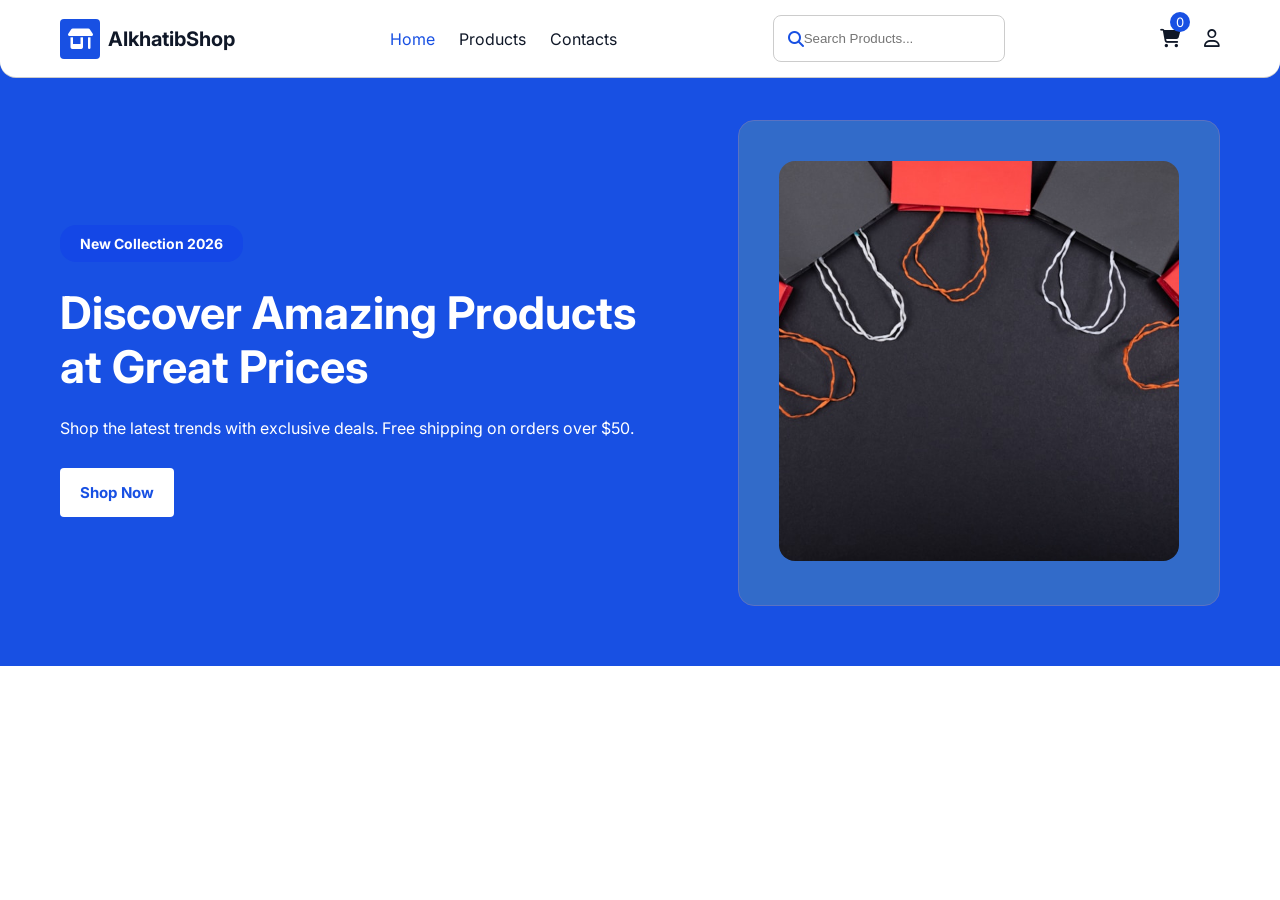
==== index.html @ ba061e34 "navbar, hero section" ====
<!DOCTYPE html>
<html lang="en">
<head>
  <meta charset="UTF-8">
  <meta name="viewport" content="width=device-width, initial-scale=1.0">
  <title>Alkhatib Shop | All You Need In One Place</title>
  
  <link href="https://fonts.googleapis.com/css2?family=Inter:wght@400;500;600;700&display=swap" rel="stylesheet">

  <!-- Font Awesom Library -->
   <link rel="stylesheet" href="https://cdnjs.cloudflare.com/ajax/libs/font-awesome/6.5.0/css/all.min.css">

  <link rel = 'stylesheet' href = "./assets/css/main.css" />
  <link rel = "stylesheet" href = "./assets/css/base.css" />
</head>
<body>
  <!-- Navbar -->
   <header class = "container flex space-between align-center">
      <a href = "index.html" class = "logo main-color flex align-center gap-8" >
        <div class = "logo-icon bg-blue flex align-center justify-center r-4">
          <i class="fa-solid fa-shop"></i>
        </div>
        <p class = "clr-black">
          AlkhatibShop
        </p>
      </a>
      
      <nav class = "flex align-center gap-24 main-nav mobile-hidden">
        <a href = "index.html" class = "active clr-black">Home</a>
        <a href = "#" class = "clr-black">Products</a>
        <a href = "#" class = "clr-black">Contacts</a>
      </nav>
      
      <div class = "search-div p-relative mobile-hidden">
        <i class="fa-solid fa-magnifying-glass p-absolute p-centerY clr-blue"></i>
        <input  type = "text" class = "search-input r-8" placeholder="Search Products..." />
      </div>

      <ul class = "flex align-center gap-24 ">
        <li>
          <a href = "#" class = "clr-black link-icon cart-icon p-relative">
            <i class="fa-solid fa-cart-shopping"></i>
          </a>
        </li>
        <li>
          <a href = "#" class = "clr-black link-icon">
            <i class="fa-regular fa-user"></i>
          </a>
        </li>
      </ul>
      
      <div class = "desktop-hidden">
        <i class="fa-solid fa-bars"></i>
      </div>
   </header>

   <!-- Hero Section  -->
   <div class = "hero bg-blue">
      <div class = "container flex align-center space-between mobile-column">
        <div class = "content flex flex-column gap-24">
          <div class = "collection clr-white bg-light-blue fit-content">
            New Collection 2026
          </div>
          <h1 class = "clr-white hero-title">
            Discover Amazing Products at Great Prices
          </h1>
          <p class = "clr-white banner-para">
            Shop the latest trends with exclusive deals. Free shipping on orders over $50.
          </p>
          <div class = "buttons">
            <a href = "#" class = "shop-btn r-4">
              Shop Now
            </a>
          </div>
        </div>
        <div class = "image">
          <img src = "./assets/images/heroimage.png"  />
        </div>
      </div>
   </div>
</body>
</html>
---- assets/css/main.css ----
:root {
  --mainColor: #1850e3;
  --colorBlack: #101828;
  --lightBlue: #1447e6;
}

* {
  padding: 0;
  margin: 0;
}

a {
  text-decoration: none;
}

ul {
  list-style: none;
  padding: 0;
}

body {
  font-family: 'Inter', sans-serif;
  
}

header {
  padding-top: 15px;
  padding-bottom: 15px;
  box-shadow: 0 1px #ccc;
  border-bottom-left-radius: 16px;
  border-bottom-right-radius: 16px;
  position: fixed;
  width: 100%;
  background-color: white;
  overflow: hidden;
  left: 0;
  top: 0;
  box-sizing: border-box;
}

.logo {
  font-size: 20px;
  font-weight:bold;
}

.logo-icon {
  width: 40px;
  height: 40px;
  color: white;
}

.main-nav a:hover,
.main-nav a.active {
  color: var(--mainColor);
}

.search-div i {
  left: 15px;
  z-index: 1;
}

.search-input {
  border:1px solid #ccc;
  outline: none;
  padding-top: 15px;
  padding-bottom: 15px;
  padding-left: 30px;
  width: 200px;
  transition: 0.3s ease;
}

.search-input:focus {
  border:1px solid var(--mainColor);
  width: 300px;
}


.link-icon {
  font-size: 18px;
}

.link-icon:hover {
  color: var(--mainColor);
}

.cart-icon::before {
  content:"0";
  width: 20px;
  height: 20px;
  font-size: 13px;
  position: absolute;
  background-color: var(--mainColor);
  color: white;
  border-radius: 50%;
  display: flex;
  justify-content: center;
  align-items: center;
  top: -16px;
  right: -10px;
}

.hero {
  overflow: hidden;
  padding-top: 120px;
  padding-bottom: 60px;
}

@media(max-width: 900px) {
  .hero .container {
    gap: 60px;
    align-items: center;
  }
  .hero .container .content {
    align-items: center;
    text-align: center;
  }

  .hero .container .content h1 {
    font-size: 30px;
    line-height: 1.4;
  }

  .hero .container .content p {
    font-size: 14px;
    line-height: 1.4;
  }

  .hero .container .image  {
    width: 80%;
  }

  .hero .container .image img {
    width: 100%;
  }
}




.hero .collection {
  padding: 10px 20px;
  border-radius: 16px;
  font-weight: bold;
  font-size: 14px;
  filter: blur(120);
}


.hero-title {
  max-width: 85%;
  font-size: 45px;
  line-height: 1.2;
}

.hero .image {
  background-color: #326bc9;
  padding: 40px;
  border: 1px solid #5a72c2;
  /* filter: blur(120); */
  border-radius: 16px;
}

.hero .buttons {
  padding-top: 20px;
}

.hero .shop-btn {
  
  border: none;
  padding: 15px 20px;
  background-color: white;
  color: var(--mainColor);
  font-size: 15px;
  font-weight: bold;
  cursor: pointer;
}

.hero  img {
  width: 400px;
  height: 400px;
  border-radius: 16px;
  object-fit: cover;
}
---- assets/css/base.css ----
.clr-blue {
  color: var(--mainColor)
}

.bg-blue {
  background-color: var(--mainColor)
}

.clr-light-blue {
  color: var(--lightBlue);
}

.bg-light-blue {
  background-color: var(--lightBlue);
}


.clr-black {
  color: var(--colorBlack);
}

.clr-white {
  color: white;
}

.bg-white {
  background-color: white;
}


.container {
  padding-left: 60px;
  padding-right: 60px;
}

.flex {
  display: flex;
}

.flex-column {
  flex-direction: column;
}


.space-between {
  justify-content: space-between;
}

.align-center {
  align-items: center;
}

.justify-center {
  justify-content: center;
}


.gap-4 {
  gap: 4px;
}

.gap-8 {
  gap: 8px;
}

.gap-24 {
  gap: 24px
}


.r-4 {
  border-radius: 4px;
}

.r-8 {
  border-radius: 8px;
}

.p-relative {
  position: relative;
}

.p-absolute {
  position: absolute;
}

.p-centerY {
  top: 50%;
  transform: translateY(-50%)
}


.fit-content {
  width: fit-content;
}




@media(max-width: 900px) {
  .mobile-hidden {
    display: none;
  }

  .mobile-column {
    flex-direction: column;
  }

}

@media(min-width: 900px) {
  .desktop-hidden {
    display: none;
  }

}
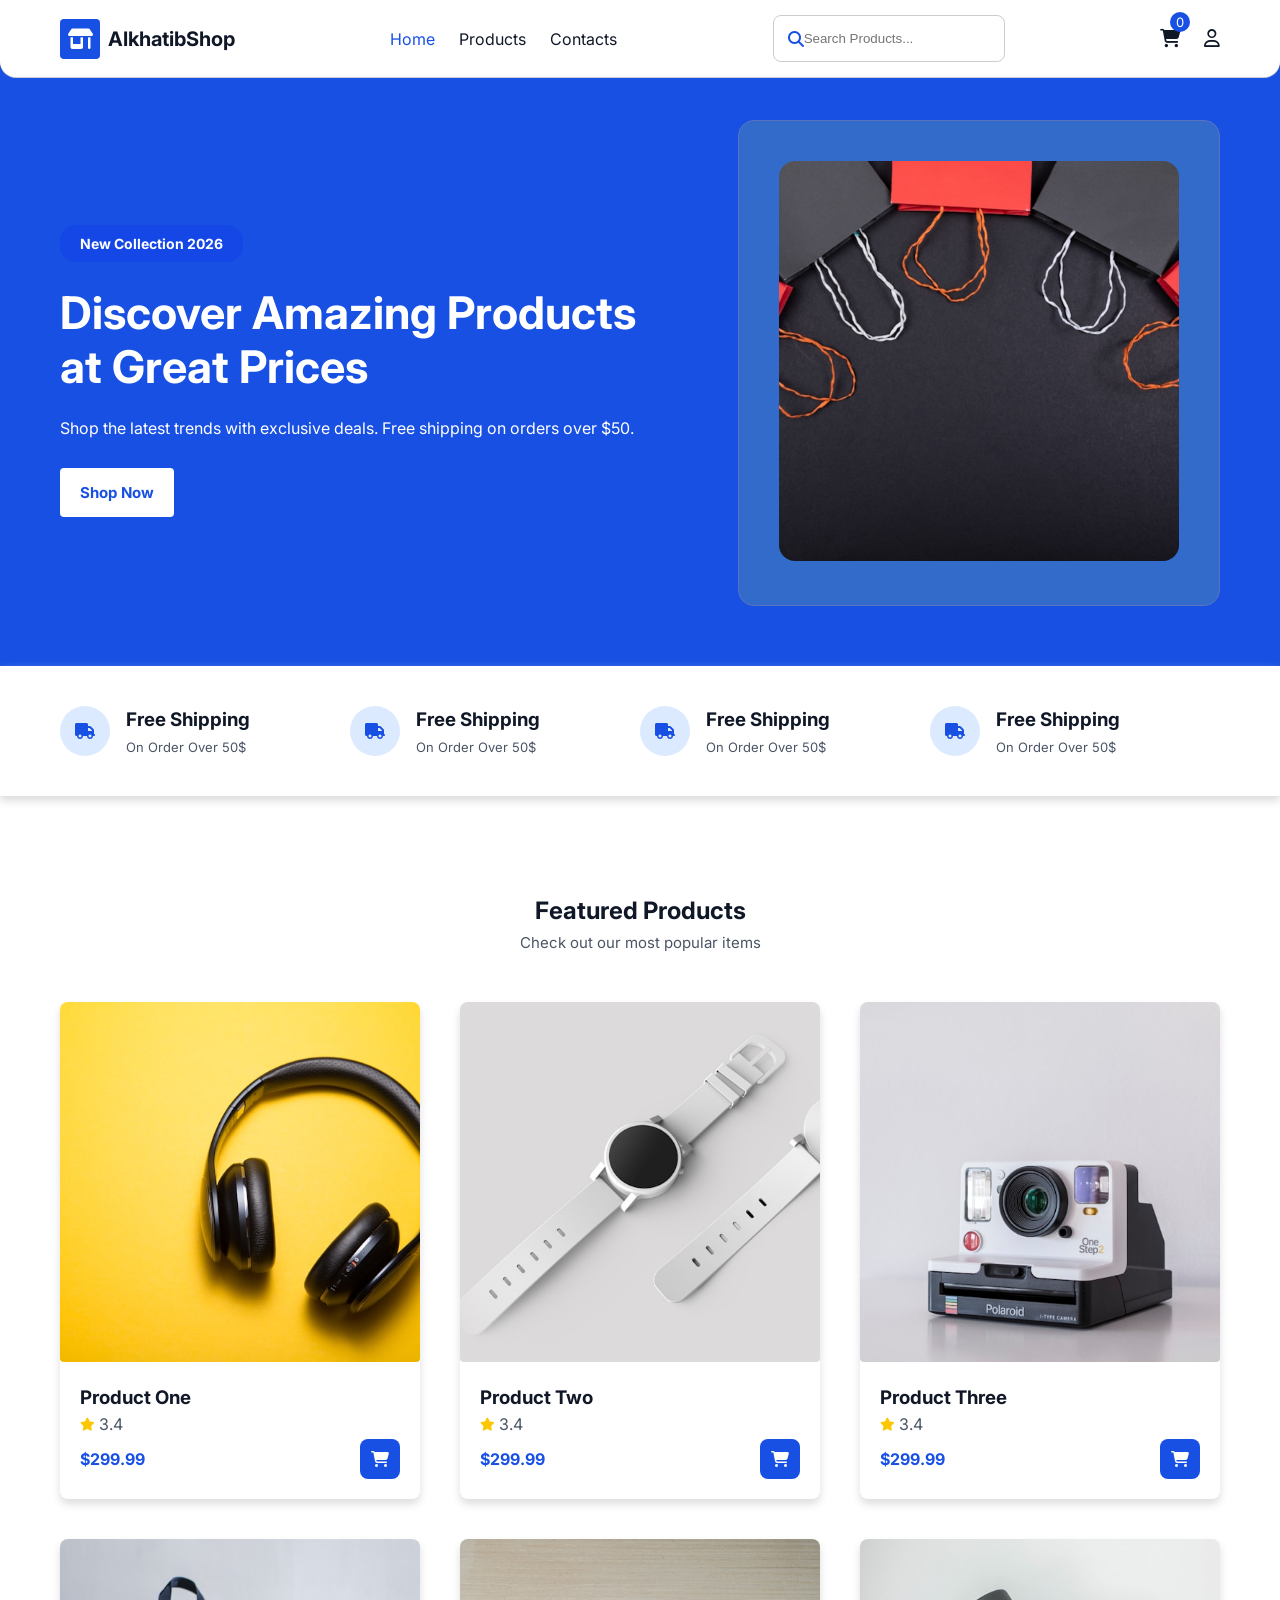
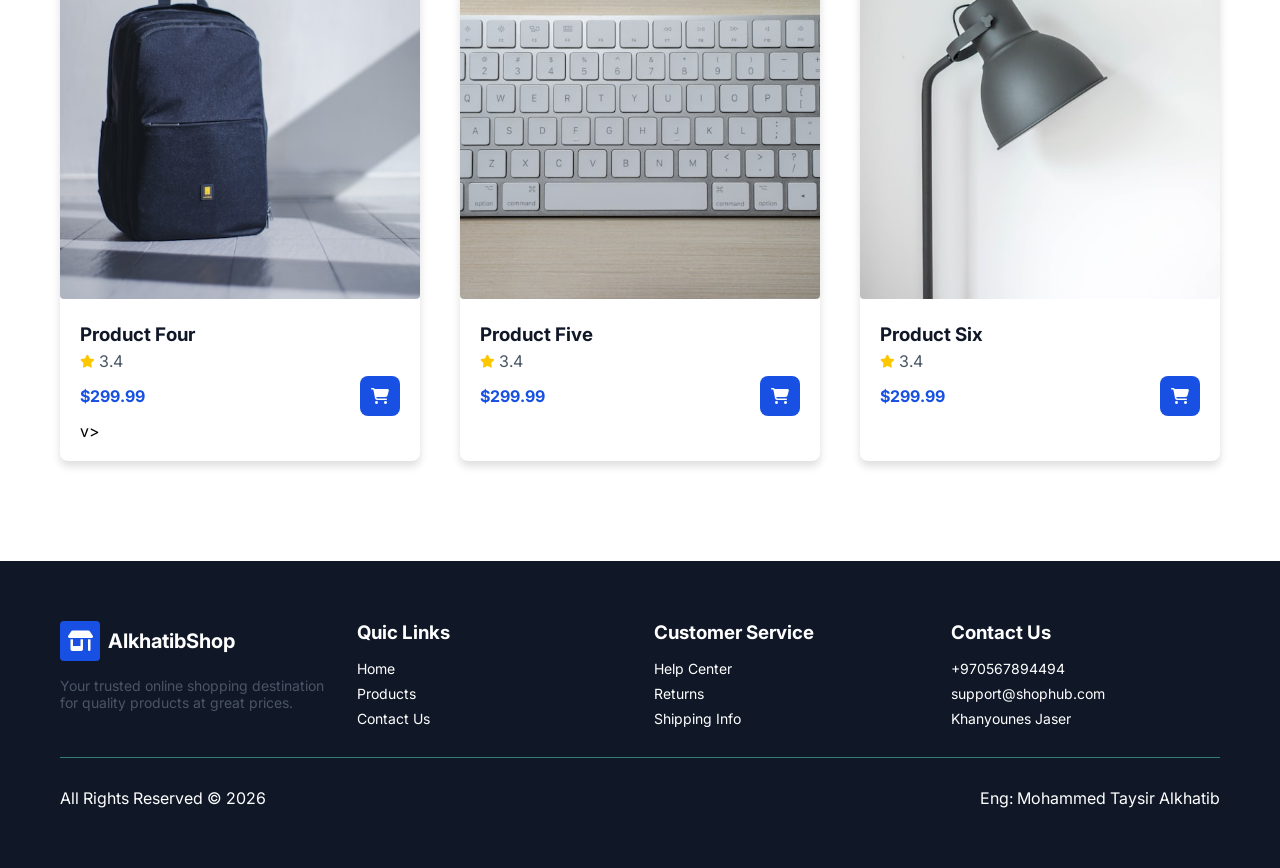
==== commit a81c8737: "featured products, footer" ====
--- a/index.html
+++ b/index.html
@@ -1,82 +1,309 @@
-<!DOCTYPE html>
+<!doctype html>
 <html lang="en">
-<head>
-  <meta charset="UTF-8">
-  <meta name="viewport" content="width=device-width, initial-scale=1.0">
-  <title>Alkhatib Shop | All You Need In One Place</title>
-  
-  <link href="https://fonts.googleapis.com/css2?family=Inter:wght@400;500;600;700&display=swap" rel="stylesheet">
-
-  <!-- Font Awesom Library -->
-   <link rel="stylesheet" href="https://cdnjs.cloudflare.com/ajax/libs/font-awesome/6.5.0/css/all.min.css">
-
-  <link rel = 'stylesheet' href = "./assets/css/main.css" />
-  <link rel = "stylesheet" href = "./assets/css/base.css" />
-</head>
-<body>
-  <!-- Navbar -->
-   <header class = "container flex space-between align-center">
-      <a href = "index.html" class = "logo main-color flex align-center gap-8" >
-        <div class = "logo-icon bg-blue flex align-center justify-center r-4">
+  <head>
+    <meta charset="UTF-8" />
+    <meta name="viewport" content="width=device-width, initial-scale=1.0" />
+    <title>Alkhatib Shop | All You Need In One Place</title>
+
+    <link
+      href="https://fonts.googleapis.com/css2?family=Inter:wght@400;500;600;700&display=swap"
+      rel="stylesheet"
+    />
+
+    <!-- Font Awesom Library -->
+    <link
+      rel="stylesheet"
+      href="https://cdnjs.cloudflare.com/ajax/libs/font-awesome/6.5.0/css/all.min.css"
+    />
+
+    <link rel="stylesheet" href="./assets/css/main.css" />
+    <link rel="stylesheet" href="./assets/css/base.css" />
+  </head>
+  <body>
+    <!-- Navbar -->
+    <header class="container flex space-between align-center">
+      <a href="index.html" class="logo main-color flex align-center gap-8">
+        <div class="logo-icon bg-blue flex align-center justify-center r-4">
           <i class="fa-solid fa-shop"></i>
         </div>
-        <p class = "clr-black">
-          AlkhatibShop
-        </p>
+        <p class="clr-black">AlkhatibShop</p>
       </a>
-      
-      <nav class = "flex align-center gap-24 main-nav mobile-hidden">
-        <a href = "index.html" class = "active clr-black">Home</a>
-        <a href = "#" class = "clr-black">Products</a>
-        <a href = "#" class = "clr-black">Contacts</a>
+
+      <nav class="flex align-center gap-24 main-nav mobile-hidden">
+        <a href="index.html" class="active clr-black">Home</a>
+        <a href="#" class="clr-black">Products</a>
+        <a href="#" class="clr-black">Contacts</a>
       </nav>
-      
-      <div class = "search-div p-relative mobile-hidden">
-        <i class="fa-solid fa-magnifying-glass p-absolute p-centerY clr-blue"></i>
-        <input  type = "text" class = "search-input r-8" placeholder="Search Products..." />
-      </div>
-
-      <ul class = "flex align-center gap-24 ">
+
+      <div class="search-div p-relative mobile-hidden">
+        <i
+          class="fa-solid fa-magnifying-glass p-absolute p-centerY clr-blue"
+        ></i>
+        <input
+          type="text"
+          class="search-input r-8"
+          placeholder="Search Products..."
+        />
+      </div>
+
+      <ul class="flex align-center gap-24">
         <li>
-          <a href = "#" class = "clr-black link-icon cart-icon p-relative">
+          <a href="#" class="clr-black link-icon cart-icon p-relative">
             <i class="fa-solid fa-cart-shopping"></i>
           </a>
         </li>
         <li>
-          <a href = "#" class = "clr-black link-icon">
+          <a href="#" class="clr-black link-icon">
             <i class="fa-regular fa-user"></i>
           </a>
         </li>
       </ul>
-      
-      <div class = "desktop-hidden">
+
+      <div class="desktop-hidden">
         <i class="fa-solid fa-bars"></i>
       </div>
-   </header>
-
-   <!-- Hero Section  -->
-   <div class = "hero bg-blue">
-      <div class = "container flex align-center space-between mobile-column">
-        <div class = "content flex flex-column gap-24">
-          <div class = "collection clr-white bg-light-blue fit-content">
+    </header>
+
+    <!-- Hero Section  -->
+    <div class="hero bg-blue">
+      <div class="container flex align-center space-between mobile-column">
+        <div class="content flex flex-column gap-24">
+          <div class="collection clr-white bg-light-blue fit-content">
             New Collection 2026
           </div>
-          <h1 class = "clr-white hero-title">
+          <h1 class="clr-white hero-title">
             Discover Amazing Products at Great Prices
           </h1>
-          <p class = "clr-white banner-para">
-            Shop the latest trends with exclusive deals. Free shipping on orders over $50.
+          <p class="clr-white banner-para">
+            Shop the latest trends with exclusive deals. Free shipping on orders
+            over $50.
           </p>
-          <div class = "buttons">
-            <a href = "#" class = "shop-btn r-4">
-              Shop Now
-            </a>
-          </div>
-        </div>
-        <div class = "image">
-          <img src = "./assets/images/heroimage.png"  />
-        </div>
-      </div>
-   </div>
-</body>
-</html>+          <div class="buttons">
+            <a href="#" class="shop-btn r-4"> Shop Now </a>
+          </div>
+        </div>
+        <div class="image">
+          <img src="./assets/images/heroimage.png" />
+        </div>
+      </div>
+    </div>
+
+    <main>
+      <!-- Store Features  -->
+      <div class="container shadow">
+        <div class="features">
+          <div class="feature flex align-center gap-16">
+            <div
+              class="feature-icon clr-blue flex justify-center align-center r-circle"
+            >
+              <i class="fa-solid fa-truck"></i>
+            </div>
+            <div class="flex flex-column gap-8">
+              <h3 class="clr-black">Free Shipping</h3>
+              <p class="f-13">On Order Over 50$</p>
+            </div>
+          </div>
+          <div class="feature flex align-center gap-16">
+            <div
+              class="feature-icon clr-blue flex justify-center align-center r-circle"
+            >
+              <i class="fa-solid fa-truck"></i>
+            </div>
+            <div class="flex flex-column gap-8">
+              <h3 class="clr-black">Free Shipping</h3>
+              <p class="f-13">On Order Over 50$</p>
+            </div>
+          </div>
+          <div class="feature flex align-center gap-16">
+            <div
+              class="feature-icon clr-blue flex justify-center align-center r-circle"
+            >
+              <i class="fa-solid fa-truck"></i>
+            </div>
+            <div class="flex flex-column gap-8">
+              <h3 class="clr-black">Free Shipping</h3>
+              <p class="f-13">On Order Over 50$</p>
+            </div>
+          </div>
+          <div class="feature flex align-center gap-16">
+            <div
+              class="feature-icon clr-blue flex justify-center align-center r-circle"
+            >
+              <i class="fa-solid fa-truck"></i>
+            </div>
+            <div class="flex flex-column gap-8">
+              <h3 class="clr-black">Free Shipping</h3>
+              <p class="f-13">On Order Over 50$</p>
+            </div>
+          </div>
+        </div>
+      </div>
+
+      <!-- Featured Products  -->
+      <div class="featured-products">
+        <div class="container">
+          <div class="flex flex-column gap-8">
+            <h2 class="clr-black text-center">Featured Products</h2>
+            <p class="fs-15 clr-gray text-center">
+              Check out our most popular items
+            </p>
+          </div>
+          <div class="products-part">
+            <div class="product-box r-8 shadow">
+              <div class="product-image">
+                <img src="./assets/images/produc1.png" />
+              </div>
+              <div class="product-content">
+                <h3 class="clr-black">Product One</h3>
+                <div class="fs-14 flex align-center gap-4">
+                  <i class="fa-solid fa-star f-13 clr-gold"></i
+                  ><span class="clr-gray">3.4</span>
+                </div>
+                <div class="flex align-center space-between">
+                  <span class="product-price clr-blue f-bold">$299.99</span>
+                  <span class="show-product r-8 bg-blue cursor-pointer"
+                    ><i class="fa-solid fa-cart-shopping clr-white"></i
+                  ></span>
+                </div>
+              </div>
+            </div>
+            <div class="product-box r-8 shadow">
+              <div class="product-image">
+                <img src="./assets/images/product2.png" />
+              </div>
+              <div class="product-content">
+                <h3 class="clr-black">Product Two</h3>
+                <div class="fs-14 flex align-center gap-4">
+                  <i class="fa-solid fa-star f-13 clr-gold"></i
+                  ><span class="clr-gray">3.4</span>
+                </div>
+                <div class="flex align-center space-between">
+                  <span class="product-price clr-blue f-bold">$299.99</span>
+                  <span class="show-product r-8 bg-blue cursor-pointer"
+                    ><i class="fa-solid fa-cart-shopping clr-white"></i
+                  ></span>
+                </div>
+              </div>
+            </div>
+            <div class="product-box r-8 shadow">
+              <div class="product-image">
+                <img src="./assets/images/product3.png" />
+              </div>
+              <div class="product-content">
+                <h3 class="clr-black">Product Three</h3>
+                <div class="fs-14 flex align-center gap-4">
+                  <i class="fa-solid fa-star f-13 clr-gold"></i
+                  ><span class="clr-gray">3.4</span>
+                </div>
+                <div class="flex align-center space-between">
+                  <span class="product-price clr-blue f-bold">$299.99</span>
+                  <span class="show-product r-8 bg-blue cursor-pointer"
+                    ><i class="fa-solid fa-cart-shopping clr-white"></i
+                  ></span>
+                </div>
+              </div>
+            </div>
+            <div class="product-box r-8 shadow">
+              <div class="product-image">
+                <img src="./assets/images/product4.png" />
+              </div>
+              <div class="product-content">
+                <h3 class="clr-black">Product Four</h3>
+                <div class="fs-14 flex align-center gap-4">
+                  <i class="fa-solid fa-star f-13 clr-gold"></i
+                  ><span class="clr-gray">3.4</span>
+                </div>
+                <div class="flex align-center space-between">
+                  <span class="product-price clr-blue f-bold">$299.99</span>
+                  <span class="show-product r-8 bg-blue cursor-pointer"
+                    ><i class="fa-solid fa-cart-shopping clr-white"></i
+                  ></span>
+                </div>
+                v>
+              </div>
+            </div>
+            <div class="product-box r-8 shadow">
+              <div class="product-image">
+                <img src="./assets/images/product5.png" />
+              </div>
+              <div class="product-content">
+                <h3 class="clr-black">Product Five</h3>
+                <div class="fs-14 flex align-center gap-4">
+                  <i class="fa-solid fa-star f-13 clr-gold"></i
+                  ><span class="clr-gray">3.4</span>
+                </div>
+                <div class="flex align-center space-between">
+                  <span class="product-price clr-blue f-bold">$299.99</span>
+                  <span class="show-product r-8 bg-blue cursor-pointer"
+                    ><i class="fa-solid fa-cart-shopping clr-white"></i
+                  ></span>
+                </div>
+              </div>
+            </div>
+            <div class="product-box r-8 shadow">
+              <div class="product-image">
+                <img src="./assets/images/product6.png" />
+              </div>
+              <div class="product-content">
+                <h3 class="clr-black">Product Six</h3>
+                <div class="fs-14 flex align-center gap-4">
+                  <i class="fa-solid fa-star f-13 clr-gold"></i
+                  ><span class="clr-gray">3.4</span>
+                </div>
+                <div class="flex align-center space-between">
+                  <span class="product-price clr-blue f-bold">$299.99</span>
+                  <span class="show-product r-8 bg-blue cursor-pointer"
+                    ><i class="fa-solid fa-cart-shopping clr-white"></i
+                  ></span>
+                </div>
+              </div>
+            </div>
+          </div>
+        </div>
+      </div>
+    </main>
+    <footer class="bg-black container">
+      <div class = "head-footer">
+        <div class = "flex flex-column gap-16">
+        <a href="index.html" class="logo main-color flex align-center gap-8">
+          <div class="logo-icon bg-blue flex align-center justify-center r-4">
+            <i class="fa-solid fa-shop"></i>
+          </div>
+          <p class="clr-white">AlkhatibShop</p>
+        </a>
+        <p class = "f-14 clr-gray">
+          Your trusted online shopping destination for quality products at great
+          prices.
+        </p>
+      </div>
+      <div class = "flex flex-column gap-16">
+        <h3 class = "clr-white">Quic Links</h3>
+        <nav class = "links flex flex-column gap-8">
+          <a href = "#" class = "f-14 clr-white">Home</a>
+          <a href = "#" class = "f-14 clr-white">Products</a>
+          <a href = "#" class = "f-14 clr-white">Contact Us</a>
+        </nav>
+      </div>
+      <div class = "flex flex-column gap-16">
+        <h3 class = "clr-white">Customer Service</h3>
+        <nav class = "links flex flex-column gap-8">
+          <a href = "#" class = "f-14 clr-white">Help Center</a>
+          <a href = "#" class = "f-14 clr-white">Returns</a>
+          <a href = "#" class = "f-14 clr-white">Shipping Info</a>
+        </nav>
+      </div>
+      <div class = "flex flex-column gap-16">
+        <h3 class = "clr-white">Contact Us</h3>
+        <nav class = "links flex flex-column gap-8">
+          <a href = "#" class = "f-14 clr-white">+970567894494</a>
+          <a href = "#" class = "f-14 clr-white">support@shophub.com</a>
+          <a href = "#" class = "f-14 clr-white">Khanyounes Jaser</a>
+        </nav>
+      </div>
+      </div>
+      <div class = "bottom-footer">
+        <p class = "flex align-center space-between mobile-column mobile-gap-8 clr-white"><span>All Rights Reserved &copy; 2026</span> <span>Eng: Mohammed Taysir Alkhatib</span></p>
+      </div>
+    </footer>
+  </body>
+</html>
--- a/assets/css/main.css
+++ b/assets/css/main.css
@@ -36,6 +36,7 @@
   left: 0;
   top: 0;
   box-sizing: border-box;
+  z-index: 99999;
 }
 
 .logo {
@@ -180,4 +181,106 @@
   height: 400px;
   border-radius: 16px;
   object-fit: cover;
+}
+
+
+.features {
+   padding-top: 40px;
+   padding-bottom: 40px;
+   display: grid;
+   row-gap: 30px;
+   grid-template-columns: repeat(auto-fit, minmax(250px, 1fr));
+   
+}
+
+.feature-icon {
+  width: 50px;
+  height: 50px;
+  background-color: rgba(219, 234, 254, 1);
+}
+
+.features p {
+  color: #4a5565
+}
+
+.featured-products .container {
+  padding-top: 100px;
+  padding-bottom: 100px;
+}
+
+.featured-products .products-part {
+  padding-top: 50px;
+  display: grid;
+  grid-template-columns: repeat(auto-fit, minmax(300px, 1fr));
+  gap: 40px;
+}
+
+
+
+.featured-products .products-part img {
+  width: 100%;
+  border-radius: 4px;
+}
+
+.product-box .product-content {
+  padding: 20px;
+  display: flex;
+  flex-direction: column;
+  gap: 5px;
+}
+
+
+.product-box {
+  transition: 0.3s ease;
+  overflow: hidden;
+}
+
+.product-box .product-image {
+  overflow: hidden;
+}
+
+.product-box img {
+  transition: 0.7s ease;
+}
+
+.product-box:hover img{
+  transform: scale(1.2) rotate(10deg);
+}
+
+.product-box h3 {
+  transition: 0.7s ease;
+}
+
+.product-box:hover h3 {
+  color: var(--mainColor);
+}
+
+.product-box .product-content h2 {
+  font-size: 15px;
+}
+
+.show-product {
+  width: 40px;
+  height: 40px;
+  display: block;
+  display: flex;
+  justify-content: center; 
+  align-items: center;
+}
+
+footer {
+  padding-top: 60px;
+  padding-bottom: 60px;
+}
+
+.head-footer {
+  display: grid;
+  grid-template-columns: repeat(auto-fit, minmax(250px, 1fr));
+  gap: 28px;
+  padding-bottom: 30px;
+  border-bottom: 1px solid #367c75;
+}
+
+.bottom-footer {
+  padding-top: 30px;
 }
--- a/assets/css/base.css
+++ b/assets/css/base.css
@@ -15,8 +15,17 @@
 }
 
 
+.clr-gold {
+  color: rgba(253, 199, 0, 1);
+}
+
+
 .clr-black {
   color: var(--colorBlack);
+}
+
+.bg-black {
+  background-color: var(--colorBlack);
 }
 
 .clr-white {
@@ -25,6 +34,10 @@
 
 .bg-white {
   background-color: white;
+}
+
+.clr-gray {
+  color: #4a5565;
 }
 
 
@@ -63,6 +76,10 @@
   gap: 8px;
 }
 
+.gap-16 {
+  gap: 16px;
+}
+
 .gap-24 {
   gap: 24px
 }
@@ -74,6 +91,14 @@
 
 .r-8 {
   border-radius: 8px;
+}
+
+.r-circle {
+  border-radius: 50%;
+}
+
+.shadow {
+  box-shadow: 0 5px 8px #ddd;
 }
 
 .p-relative {
@@ -96,6 +121,31 @@
 
 
 
+.f-13 {
+  font-size: 13px;
+}
+
+.f-14 {
+  font-size: 14px;
+}
+
+.fs-15 {
+  font-size: 15px;
+}
+
+.f-bold {
+  font-weight: bold;
+}
+
+.text-center {
+  text-align: center;
+}
+
+
+.cursor-pointer {
+  cursor: pointer;
+}
+
 
 @media(max-width: 900px) {
   .mobile-hidden {
@@ -106,6 +156,10 @@
     flex-direction: column;
   }
 
+  .mobile-gap-8 {
+    gap: 8px;
+  }
+
 }
 
 @media(min-width: 900px) {
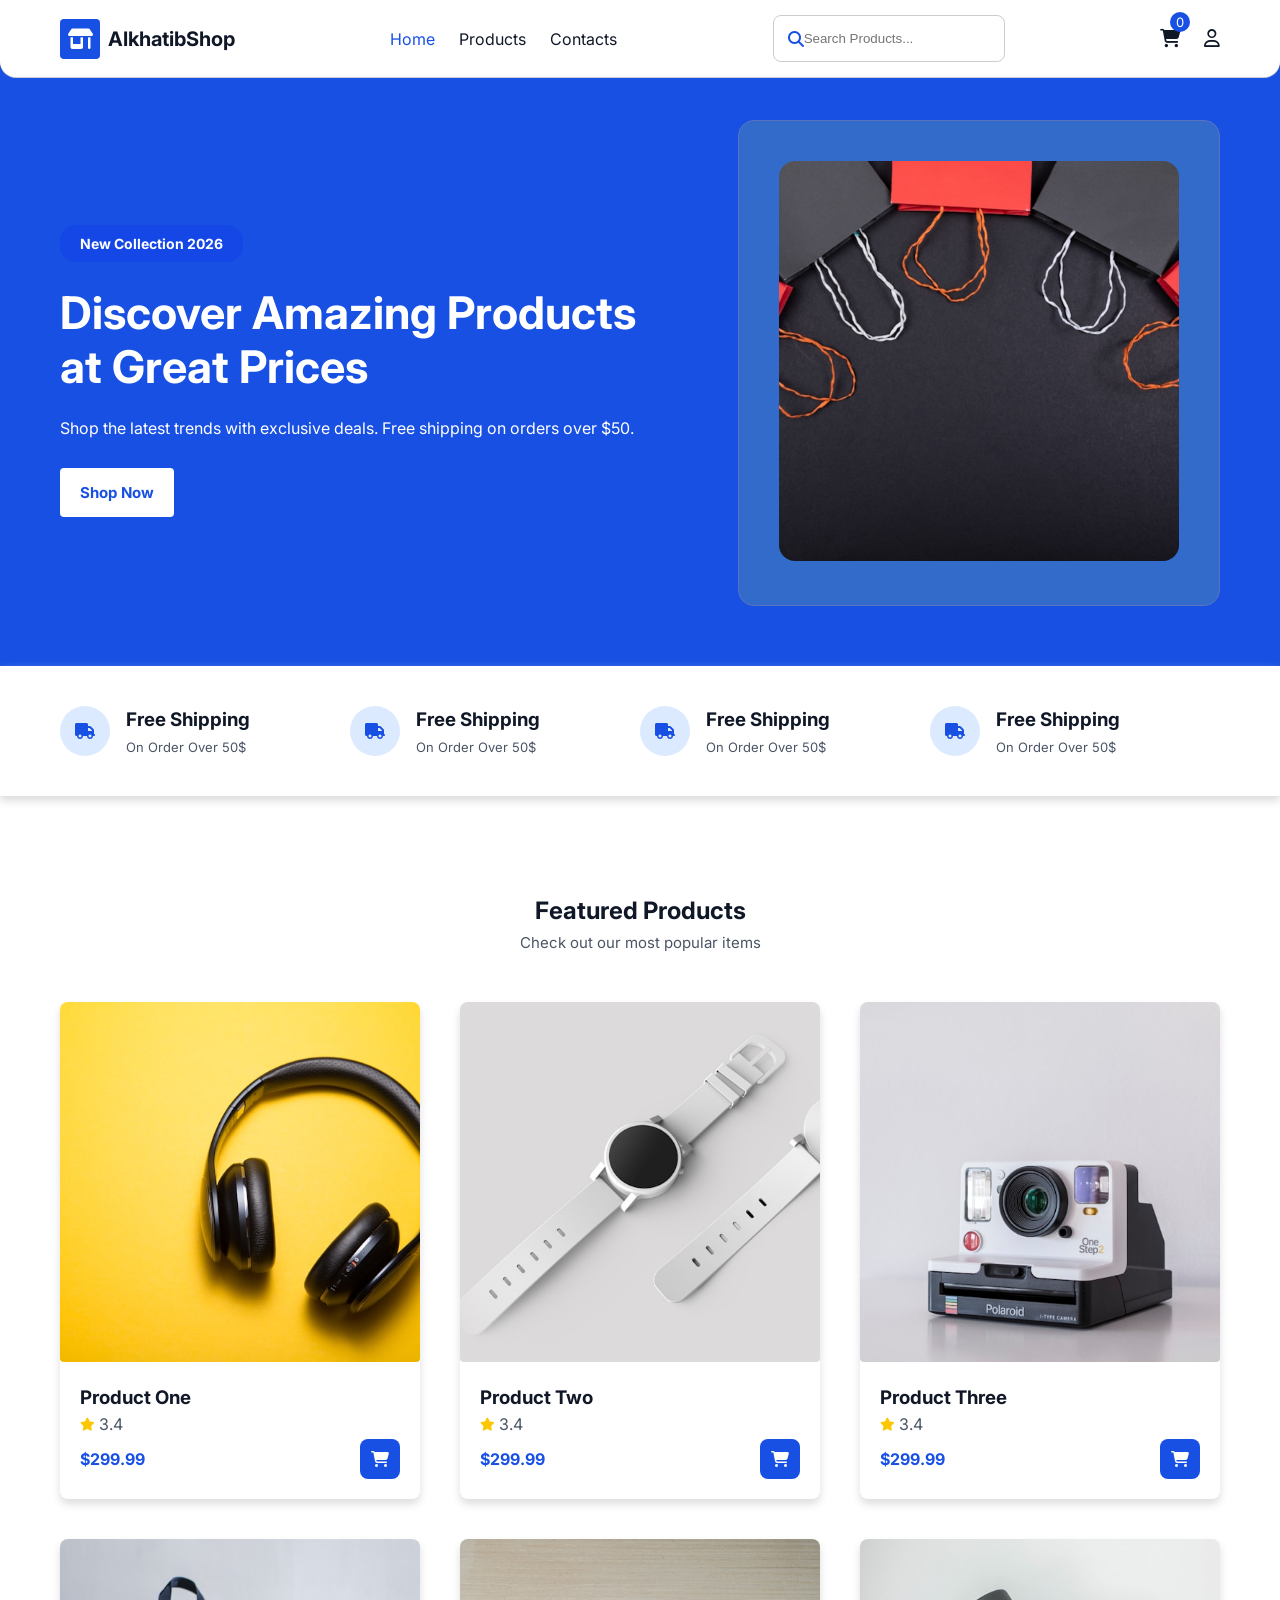
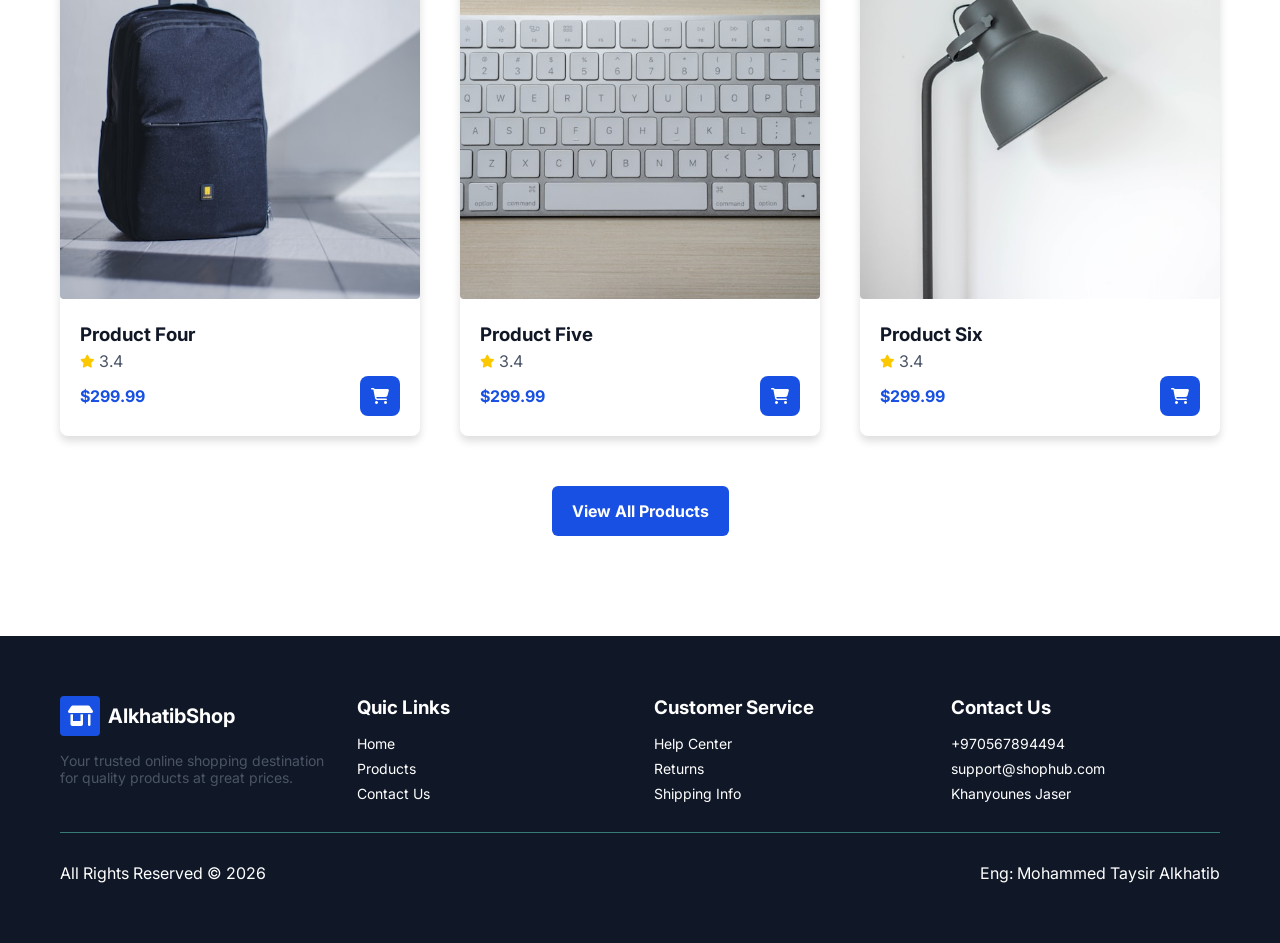
==== commit 7872245c: "additions edditings" ====
--- a/index.html
+++ b/index.html
@@ -219,7 +219,7 @@
                     ><i class="fa-solid fa-cart-shopping clr-white"></i
                   ></span>
                 </div>
-                v>
+          
               </div>
             </div>
             <div class="product-box r-8 shadow">
@@ -258,6 +258,9 @@
                 </div>
               </div>
             </div>
+          </div>
+          <div class = "view-all-products-part">
+            <a href = "products.html" >View All Products</a>
           </div>
         </div>
       </div>
--- a/assets/css/main.css
+++ b/assets/css/main.css
@@ -259,6 +259,28 @@
   font-size: 15px;
 }
 
+.view-all-products-part {
+  padding-top: 50px;
+  text-align: center;
+  display: flex;
+  justify-content: center;
+}
+
+.view-all-products-part a {
+  background-color: var(--mainColor);
+  color: white;
+  padding: 15px 20px;
+  font-weight: bold;
+  border-radius: 6px;
+  transition: 0.3s ease;
+  display: block;
+  width: fit-content;
+}
+
+.view-all-products-part a:hover {
+  transform: scale(1.2);
+}
+
 .show-product {
   width: 40px;
   height: 40px;
@@ -283,4 +305,5 @@
 
 .bottom-footer {
   padding-top: 30px;
-}+}
+
--- a/assets/css/base.css
+++ b/assets/css/base.css
@@ -85,6 +85,8 @@
 }
 
 
+
+
 .r-4 {
   border-radius: 4px;
 }
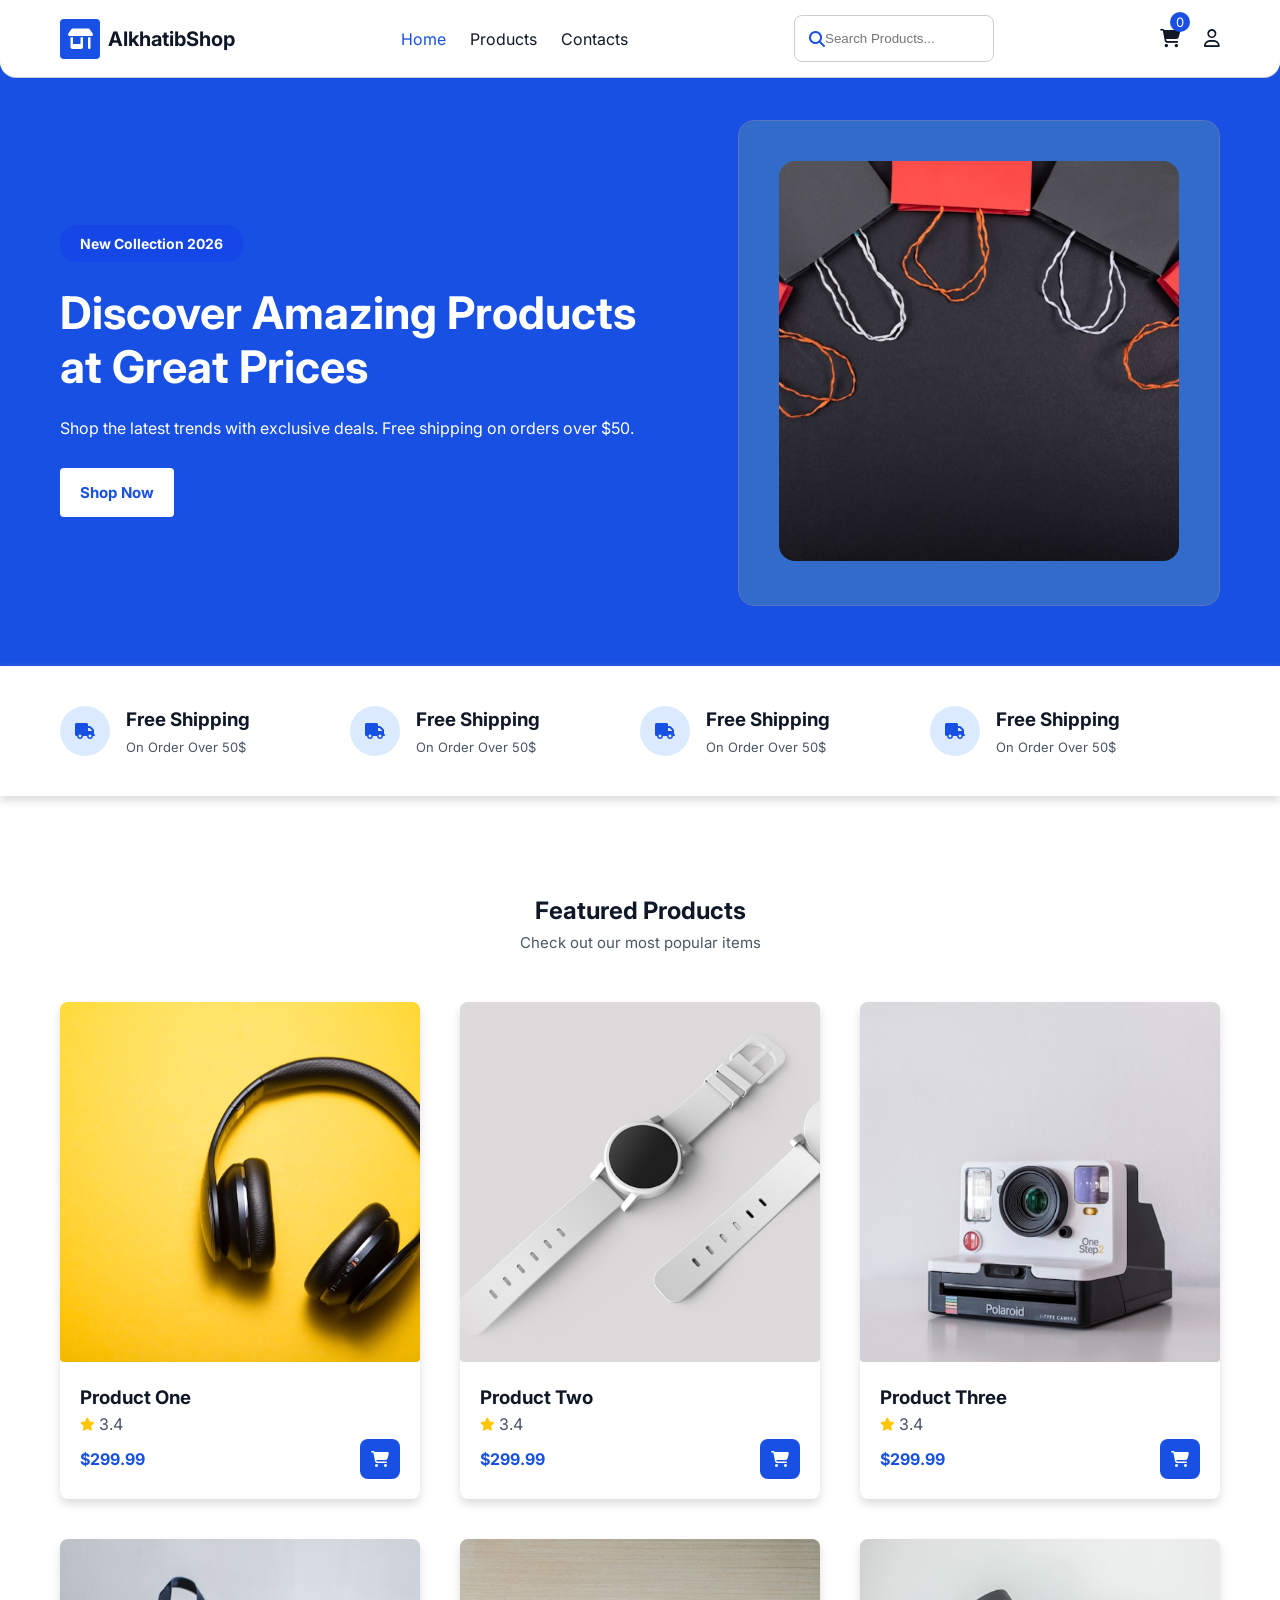
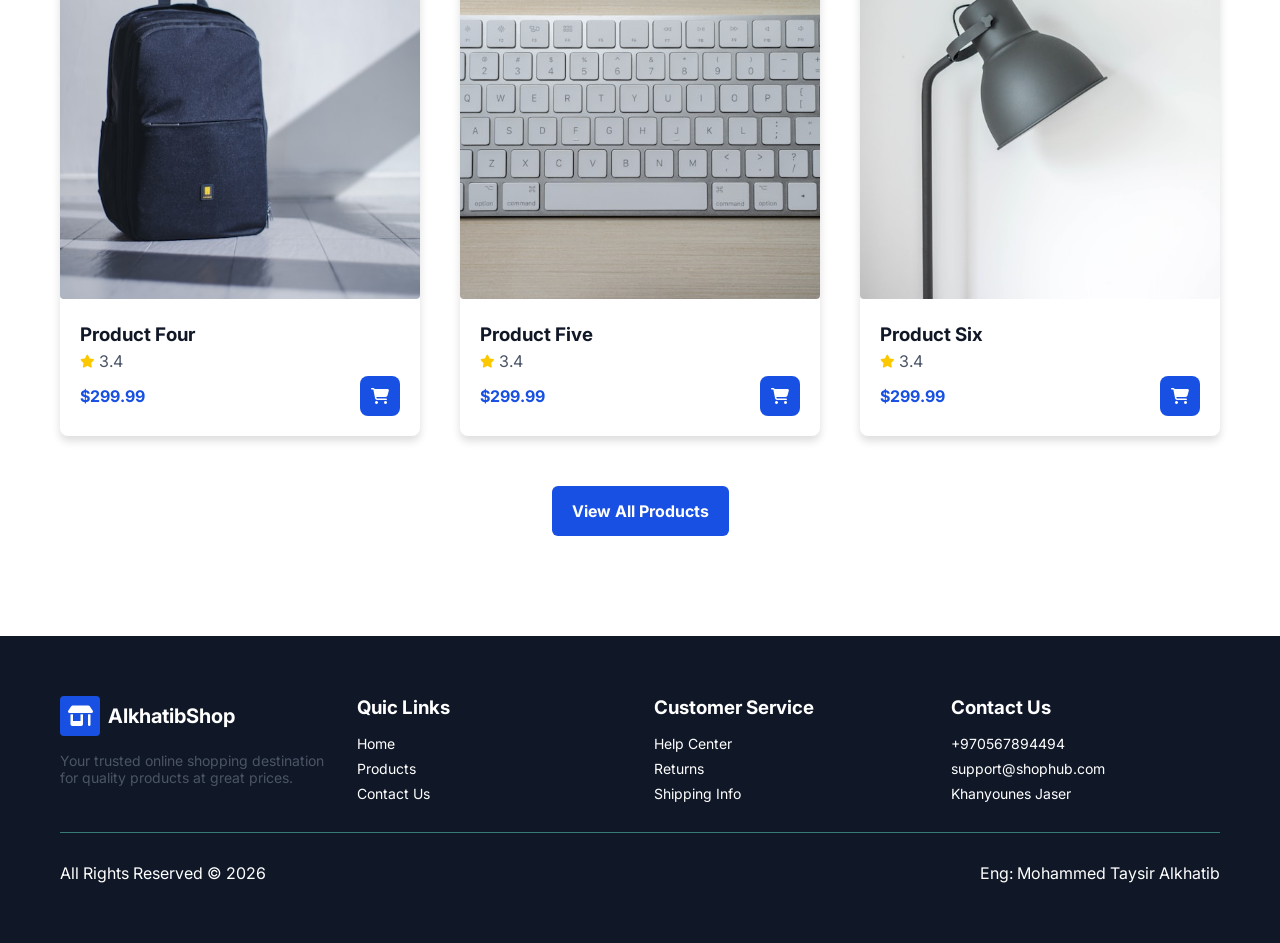
==== commit bc1ac4be: "login, register, product-details" ====
--- a/index.html
+++ b/index.html
@@ -30,9 +30,9 @@
       </a>
 
       <nav class="flex align-center gap-24 main-nav mobile-hidden">
-        <a href="index.html" class="active clr-black">Home</a>
-        <a href="#" class="clr-black">Products</a>
-        <a href="#" class="clr-black">Contacts</a>
+        <a href="index.html" class="active page-link clr-black">Home</a>
+        <a href="products.html" class="page-link clr-black">Products</a>
+        <a href="contact.html" class="page-link clr-black">Contacts</a>
       </nav>
 
       <div class="search-div p-relative mobile-hidden">
@@ -53,13 +53,13 @@
           </a>
         </li>
         <li>
-          <a href="#" class="clr-black link-icon">
+          <a href="login.html" class="clr-black link-icon">
             <i class="fa-regular fa-user"></i>
           </a>
         </li>
       </ul>
 
-      <div class="desktop-hidden">
+      <div class="desktop-hidden list-icon cursor-pointer">
         <i class="fa-solid fa-bars"></i>
       </div>
     </header>
@@ -219,7 +219,6 @@
                     ><i class="fa-solid fa-cart-shopping clr-white"></i
                   ></span>
                 </div>
-          
               </div>
             </div>
             <div class="product-box r-8 shadow">
@@ -259,54 +258,92 @@
               </div>
             </div>
           </div>
-          <div class = "view-all-products-part">
-            <a href = "products.html" >View All Products</a>
+          <div class="view-all-products-part">
+            <a href="products.html">View All Products</a>
           </div>
         </div>
       </div>
     </main>
     <footer class="bg-black container">
-      <div class = "head-footer">
-        <div class = "flex flex-column gap-16">
-        <a href="index.html" class="logo main-color flex align-center gap-8">
-          <div class="logo-icon bg-blue flex align-center justify-center r-4">
-            <i class="fa-solid fa-shop"></i>
-          </div>
-          <p class="clr-white">AlkhatibShop</p>
-        </a>
-        <p class = "f-14 clr-gray">
-          Your trusted online shopping destination for quality products at great
-          prices.
+      <div class="head-footer">
+        <div class="flex flex-column gap-16">
+          <a href="index.html" class="logo main-color flex align-center gap-8">
+            <div class="logo-icon bg-blue flex align-center justify-center r-4">
+              <i class="fa-solid fa-shop"></i>
+            </div>
+            <p class="clr-white">AlkhatibShop</p>
+          </a>
+          <p class="f-14 clr-gray">
+            Your trusted online shopping destination for quality products at
+            great prices.
+          </p>
+        </div>
+        <div class="flex flex-column gap-16">
+          <h3 class="clr-white">Quic Links</h3>
+          <nav class="links flex flex-column gap-8">
+            <a href="#" class="f-14 clr-white">Home</a>
+            <a href="#" class="f-14 clr-white">Products</a>
+            <a href="#" class="f-14 clr-white">Contact Us</a>
+          </nav>
+        </div>
+        <div class="flex flex-column gap-16">
+          <h3 class="clr-white">Customer Service</h3>
+          <nav class="links flex flex-column gap-8">
+            <a href="#" class="f-14 clr-white">Help Center</a>
+            <a href="#" class="f-14 clr-white">Returns</a>
+            <a href="#" class="f-14 clr-white">Shipping Info</a>
+          </nav>
+        </div>
+        <div class="flex flex-column gap-16">
+          <h3 class="clr-white">Contact Us</h3>
+          <nav class="links flex flex-column gap-8">
+            <a href="#" class="f-14 clr-white">+970567894494</a>
+            <a href="#" class="f-14 clr-white">support@shophub.com</a>
+            <a href="#" class="f-14 clr-white">Khanyounes Jaser</a>
+          </nav>
+        </div>
+      </div>
+      <div class="bottom-footer">
+        <p
+          class="flex align-center space-between mobile-column mobile-gap-8 clr-white"
+        >
+          <span>All Rights Reserved &copy; 2026</span>
+          <span>Eng: Mohammed Taysir Alkhatib</span>
         </p>
       </div>
-      <div class = "flex flex-column gap-16">
-        <h3 class = "clr-white">Quic Links</h3>
-        <nav class = "links flex flex-column gap-8">
-          <a href = "#" class = "f-14 clr-white">Home</a>
-          <a href = "#" class = "f-14 clr-white">Products</a>
-          <a href = "#" class = "f-14 clr-white">Contact Us</a>
-        </nav>
-      </div>
-      <div class = "flex flex-column gap-16">
-        <h3 class = "clr-white">Customer Service</h3>
-        <nav class = "links flex flex-column gap-8">
-          <a href = "#" class = "f-14 clr-white">Help Center</a>
-          <a href = "#" class = "f-14 clr-white">Returns</a>
-          <a href = "#" class = "f-14 clr-white">Shipping Info</a>
-        </nav>
-      </div>
-      <div class = "flex flex-column gap-16">
-        <h3 class = "clr-white">Contact Us</h3>
-        <nav class = "links flex flex-column gap-8">
-          <a href = "#" class = "f-14 clr-white">+970567894494</a>
-          <a href = "#" class = "f-14 clr-white">support@shophub.com</a>
-          <a href = "#" class = "f-14 clr-white">Khanyounes Jaser</a>
-        </nav>
-      </div>
-      </div>
-      <div class = "bottom-footer">
-        <p class = "flex align-center space-between mobile-column mobile-gap-8 clr-white"><span>All Rights Reserved &copy; 2026</span> <span>Eng: Mohammed Taysir Alkhatib</span></p>
-      </div>
     </footer>
+
+    <div class="nav-modal modal">
+      <button class="close-button"><i class="fa-solid fa-x"></i></button>
+      <div >
+        <div class="search-div p-relative">
+          <i
+            class="fa-solid fa-magnifying-glass p-absolute p-centerY clr-blue"
+          ></i>
+          <input
+            type="text"
+            class="modal-search-input r-8"
+            placeholder="Search Products..."
+          />
+        </div>
+
+        <div>
+          <nav class = "flex flex-column gap-24">
+            <a href = "index.html" class = "clr-black active page-link">Home</a>
+            <a href = "products.html" class = "clr-black page-link">Products</a>
+            <a href = "contact.html" class = "clr-black page-link">Contact</a>
+          </nav>
+        </div>
+
+      </div>
+      <a href="index.html" class="logo main-color flex align-center gap-8 p-absolute">
+        <div class="logo-icon bg-blue flex align-center justify-center r-4">
+          <i class="fa-solid fa-shop"></i>
+        </div>
+        <p class="clr-black">AlkhatibShop</p>
+      </a>
+    </div>
+
+    <script src="./assets/js/main.js"></script>
   </body>
 </html>
--- a/assets/css/main.css
+++ b/assets/css/main.css
@@ -7,6 +7,7 @@
 * {
   padding: 0;
   margin: 0;
+  box-sizing: border-box;
 }
 
 a {
@@ -20,7 +21,7 @@
 
 body {
   font-family: 'Inter', sans-serif;
-  
+  overflow-x: hidden;
 }
 
 header {
@@ -50,12 +51,12 @@
   color: white;
 }
 
-.main-nav a:hover,
-.main-nav a.active {
+a.page-link:hover,
+a.page-link.active {
   color: var(--mainColor);
 }
 
-.search-div i {
+header .search-div i {
   left: 15px;
   z-index: 1;
 }
@@ -107,6 +108,9 @@
 }
 
 @media(max-width: 900px) {
+  .logo p {
+    font-size: 15px;
+  }
   .hero .container {
     gap: 60px;
     align-items: center;
@@ -307,3 +311,452 @@
   padding-top: 30px;
 }
 
+.modal {
+  position: fixed;
+  top: 0;
+  bottom: 0;
+  left: -100%;
+  width: 0;
+  background-color: white;
+  z-index: 9999999;
+  transition: 0.7s ease;
+  overflow: hidden;
+  padding-top: 60px;
+  
+}
+
+.modal.active {
+  left: 0;
+  width: 100%;
+}
+
+.modal .close-button {
+  background-color: var(--mainColor);
+  color: white;
+  border: none;
+  width: 30px; 
+  height: 30px;
+  border-radius: 50%;
+  cursor: pointer;
+  position: absolute;
+  right: 10px;
+  top: 10px;
+}
+
+.nav-modal .search-div {
+  margin-left: 20px;
+  margin-right: 20px;
+}
+
+.nav-modal .search-div input {
+  width: 100%;
+  padding: 10px;
+  padding-left: 25px;
+  box-sizing: border-box;
+  outline: none;
+  border: 2px solid var(--colorBlack);
+}
+
+.nav-modal .search-div input:focus {
+  border: 2px solid var(--mainColor);
+}
+
+
+.nav-modal .search-div i {
+  left: 8px;
+}
+
+.nav-modal nav {
+  padding-left: 20px;
+  margin-top: 40px;
+}
+
+.nav-modal .logo {
+  bottom: 20px;
+  left: 5px;
+}
+
+@media(max-width: 900) {
+  .logo-icon {
+    width: 30px;
+    height: 30px;
+
+  }
+
+  .logo p {
+    font-size: 14px;
+  }
+}
+
+
+/* Products Page */
+
+.products-page {
+  padding-top: 120px;
+}
+
+.products-page-title {
+  text-align: center;
+}
+
+.products-page-title h2 {
+  font-size: 30px;
+  letter-spacing: 2px;
+}
+
+
+
+.products-page .container {
+  padding-bottom: 60px;
+  padding-top: 40px;
+}
+
+.products-page-sidebar {
+  width: 250px;
+  height: 100%;
+  padding: 15px;
+}
+
+ .filter-icon {
+  width: 30px;
+  height: 30px;
+  background-color: var(--mainColor);
+  color: white;
+  display: flex;
+  justify-content: center;
+  align-items: center;
+}
+
+.products-page-sidebar .filter-part {
+  padding-bottom: 15px;
+  border-bottom: 1px solid #ccc;
+}
+
+.filters-items {
+  padding-top: 30px;
+  display: flex;
+  flex-direction: column;
+  gap: 20px;
+}
+
+.filters-items > div {
+  display: flex;
+  flex-direction: column;
+  gap: 16px;
+}
+
+.filters-items ul {
+  padding: 5px 10px;
+  display: flex;
+  flex-direction: column;
+  gap: 12px;
+  border-radius: 8px;
+}
+
+.filters-items ul li {
+  padding: 10px;
+  border-radius: 4px;
+  background-color: #f9fafb;
+  cursor: pointer;
+}
+
+.filters-items ul li:hover,
+.filters-items ul li.active {
+  background-color: var(--mainColor);
+  color: white;
+  font-weight: bold;
+}
+
+.product-gallery {
+  flex-grow: 1;
+  display: grid;
+  grid-template-columns: repeat(auto-fit, minmax(300px, 1fr));
+  gap: 24px;
+}
+
+.product-gallery img {
+  height: 350px;
+  width: 100%;
+}
+
+
+
+.filter-modal {
+  overflow-y: scroll;
+}
+
+.filter-modal .filters-items {
+  padding: 20px;
+}
+
+/* Login Page  */
+
+.login-page {
+  min-height: 100vh;
+  padding-top: 120px;
+  padding-bottom: 60px;
+
+  background-color: var(--mainColor);
+}
+
+.login-page .welcom-message {
+  line-height: 1.7;
+  margin-bottom: 20px;;
+}
+
+.login-page .welcom-message h3 {
+  font-size: 20px;
+}
+
+
+.login-page .container {
+  display: flex;
+  justify-content: center;
+  align-items: center;
+}
+
+.login-page .container > div {
+  width: fit-content;
+  padding: 20px;
+  border-radius: 20px;
+  background-color: white;
+}
+
+.login-page input {
+  padding: 10px 15px;
+  width: 300px;
+  border: 1px solid #4a5565;
+  border-radius: 4px;
+  outline: none;
+}
+
+.login-page input:focus {
+  border: 2px solid var(--mainColor);
+}
+
+.login-page button {
+  padding: 15px 20px;
+  background-color: var(--mainColor);
+  color: white;
+  font-size: 15px;
+  font-weight: bold;
+  border: 2px solid white;
+  border-radius: 4px;
+  margin-bottom: 20px;
+  
+}
+
+.login-page .form-footer {
+  padding-top: 20px;
+  border-top: 1px solid #ccc;
+  text-align: center;
+}
+
+/* Contact Page  */
+.contact-page {
+  min-height: 100vh;
+  padding-top: 120px;
+  background-color: #f9fafb;
+}
+
+.static-contacts {
+  display: grid;
+  grid-template-columns: repeat(auto-fit, minmax(300px, 1fr));
+  gap: 20px;
+  padding-top: 40px;
+}
+
+
+.contact-box {
+  display: flex;
+  flex-direction: column;
+  gap: 12px;
+  padding: 30px;
+  border-radius: 6px;
+  background-color: white;
+}
+
+.contact-icon {
+  background-color: #f9fafb;
+  width: 40px;
+  height: 40px;
+  border-radius: 8px;
+  display: flex;
+  justify-content: center;
+  align-items: center;
+  color: var(--mainColor);
+}
+
+.contact-form-part {
+  margin-top: 50px;
+  padding: 30px;
+  border-radius: 8px;
+  margin-bottom: 50px;
+  background-color: white;
+}
+
+.contact-form-part h3 {
+  margin-bottom: 20px;
+}
+
+.contact-form input  {
+  padding: 15px 15px;
+  border-radius: 6px;
+  border: 1px solid #ccc;
+  outline: none;
+}
+
+.contact-form input:focus {
+  border: 2px solid var(--mainColor);
+}
+
+.contact-form textarea {
+  width: 100%;
+  height: 150px;
+  padding: 15px;
+  border-radius: 6px;
+  resize: none;
+  border: 1px solid #ccc;
+  outline: none;
+}
+
+.contact-form textarea:focus {
+  border: 2px solid var(--mainColor);
+}
+
+.contact-form button {
+  
+  padding: 20px;
+  background-color: var(--mainColor);
+  font-size: 16px;
+  font-weight: bold;
+  color: white;
+  border: none;
+  border-radius: 6px;
+}
+
+/* Product Details  */
+.product-details {
+  padding-top: 150px;
+  padding-bottom: 80px;
+  background-color: #f9fafb;
+}
+
+
+
+.product-details .image {
+  padding: 30px;
+  width: fit-content;
+  background-color: white;
+  
+}
+
+.product-details .imag-slider {
+  display: flex;
+  align-items: center;
+  gap: 20px;
+  margin-top: 20px;
+}
+
+.product-details .imag-slider img {
+  width: 125px;
+  height: 125px;
+  border-radius: 6px;
+}
+
+.product-details .imag-slider img.active {
+  border: 2px solid var(--mainColor);
+}
+
+.product-details .details {
+  background-color: white;
+  padding: 30px;
+  flex-grow: 1;
+  height: fit-content;
+}
+.product-details .details .price .price-after-des {
+  color: var(--mainColor);
+  font-size: 30px;
+  font-weight: bold;
+}
+
+.product-details .details .product-desc {
+  color: #4a5565;
+  line-height: 1.6;
+  font-size: 15px;
+}
+
+.product-details .details .cabsole {
+  background-color: #dbfce7;
+  padding: 5px;
+  border-radius: 6px;
+  font-size: 14px;
+  font-weight: bold;
+}
+
+.product-details .details .quantity-div {
+  padding-top: 30px;
+  border-top: 1px solid #ddd;
+}
+
+.product-details .details .quantity-div input {
+  padding: 10px;
+  border-radius: 8px;
+  
+  border: 1px solid #ccc;
+  outline: none;
+  text-align: center;
+  font-weight: bold;
+  font-size: 17px;
+  user-select: none;
+}
+
+.product-details .details .quantity-div .input {
+  position: relative;
+  user-select: none;
+}
+
+.product-details .details .quantity-div .minus {
+  content: "-";
+  display: block;
+  font-size: 18px;
+  /* font-weight: bold; */
+  color: #4a5565;
+  position: absolute;
+  top: 50%;
+  left: 15px;
+  transform: translateY(-50%);
+  z-index: 3;
+  cursor: pointer;
+}
+
+.product-details .details .quantity-div .addition {
+  content: "+";
+  display: block;
+  font-size: 18px;
+  /* font-weight: bold; */
+  color: #4a5565;
+  position: absolute;
+  top: 50%;
+  right: 15px;
+  transform: translateY(-50%);
+  z-index: 3;
+  cursor: pointer;
+}
+
+.product-details .details .quantity-div button {
+  padding-top: 20px;
+  padding-bottom: 20px;
+  background-color: var(--mainColor);
+  color: white;
+  font-weight: bold;
+  font-size: 17px;
+  outline: none;
+  border: none;
+  border-radius: 8px;
+}
+
+
+.product-details .details .product-title {
+  font-size: 25px;
+}
--- a/assets/css/base.css
+++ b/assets/css/base.css
@@ -46,6 +46,17 @@
   padding-right: 60px;
 }
 
+@media(max-width: 900px) {
+  .container {
+    padding-left: 30px;
+    padding-right: 30px;
+  }
+}
+
+.d-none {
+  display: none;
+}
+
 .flex {
   display: flex;
 }
@@ -67,6 +78,14 @@
   justify-content: center;
 }
 
+.flex-grow {
+  flex-grow: 1;
+}
+
+.flex-wrap {
+  flex-wrap: wrap;
+}
+
 
 .gap-4 {
   gap: 4px;
@@ -84,8 +103,14 @@
   gap: 24px
 }
 
-
-
+.gap-34 {
+  gap: 34;
+}
+
+.py-15 {
+  padding-top: 15px;
+  padding-bottom: 15px;
+}
 
 .r-4 {
   border-radius: 4px;
@@ -143,9 +168,21 @@
   text-align: center;
 }
 
+.text-right {
+  text-align: right;
+}
+
 
 .cursor-pointer {
   cursor: pointer;
+}
+
+.line-height {
+  line-height: 1.5
+}
+
+.full-screen {
+  min-height: 100vh;
 }
 
 
